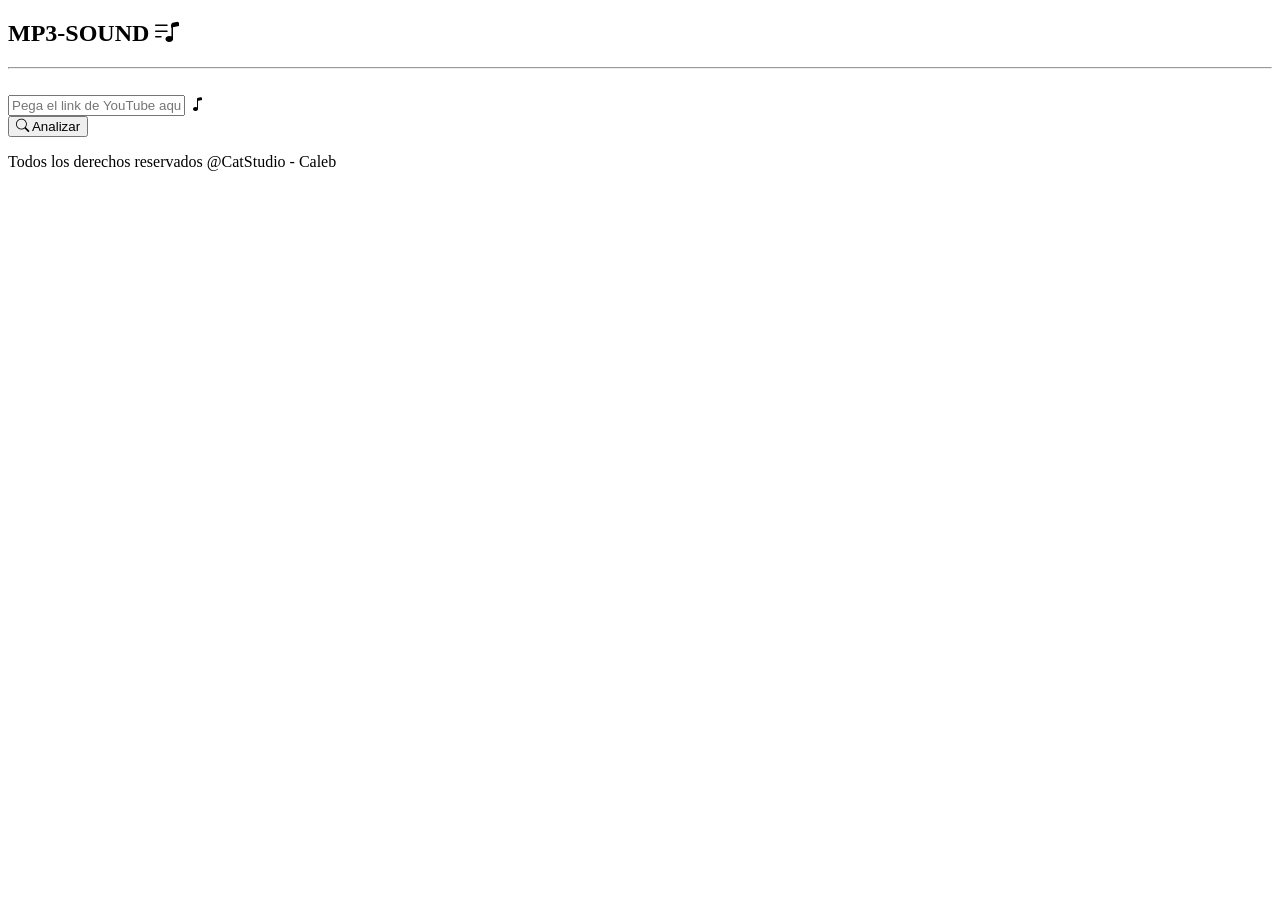
==== app/templates/index.html @ d2312eb0 "MP3-SOUND 1.0.0" ====
<!DOCTYPE html>
<html lang="es">

<head>
    <title>MP3-SOUND | Convertidor</title>
    <link rel="stylesheet" href="/static/css/style.css">
    <link rel="stylesheet" href="/static/css/opciones.css">
    <link rel="stylesheet" href="https://cdn.jsdelivr.net/npm/bootstrap-icons@1.11.1/font/bootstrap-icons.css">
</head>

<body>
    <main>
        <section class="seccion descargar">
            <h1>MP3-SOUND <i class="bi bi-music-note-list"></i></h1>
            <hr>
            <br>
            <div class="search-box">
                <div class="input-box">
                    <input type="text" id="url-input" placeholder="Pega el link de YouTube aquí...">
                    <i class="bi bi-music-note"></i>
                </div>

                <div class="btn">
                    <button onclick="analizarLink()">
                        <i class="bi bi-search"></i>
                        <span>Analizar</span>
                    </button>
                </div>
            </div>


            <div id="resultado-analisis"></div>
        </section>
    </main>

    <footer>
        <p>Todos los derechos reservados @CatStudio - Caleb</p>
    </footer>

    <script src="/static/js/analyzer.js"></script>
    <script src="/static/js/opciones.js"></script>
</body>

</html>
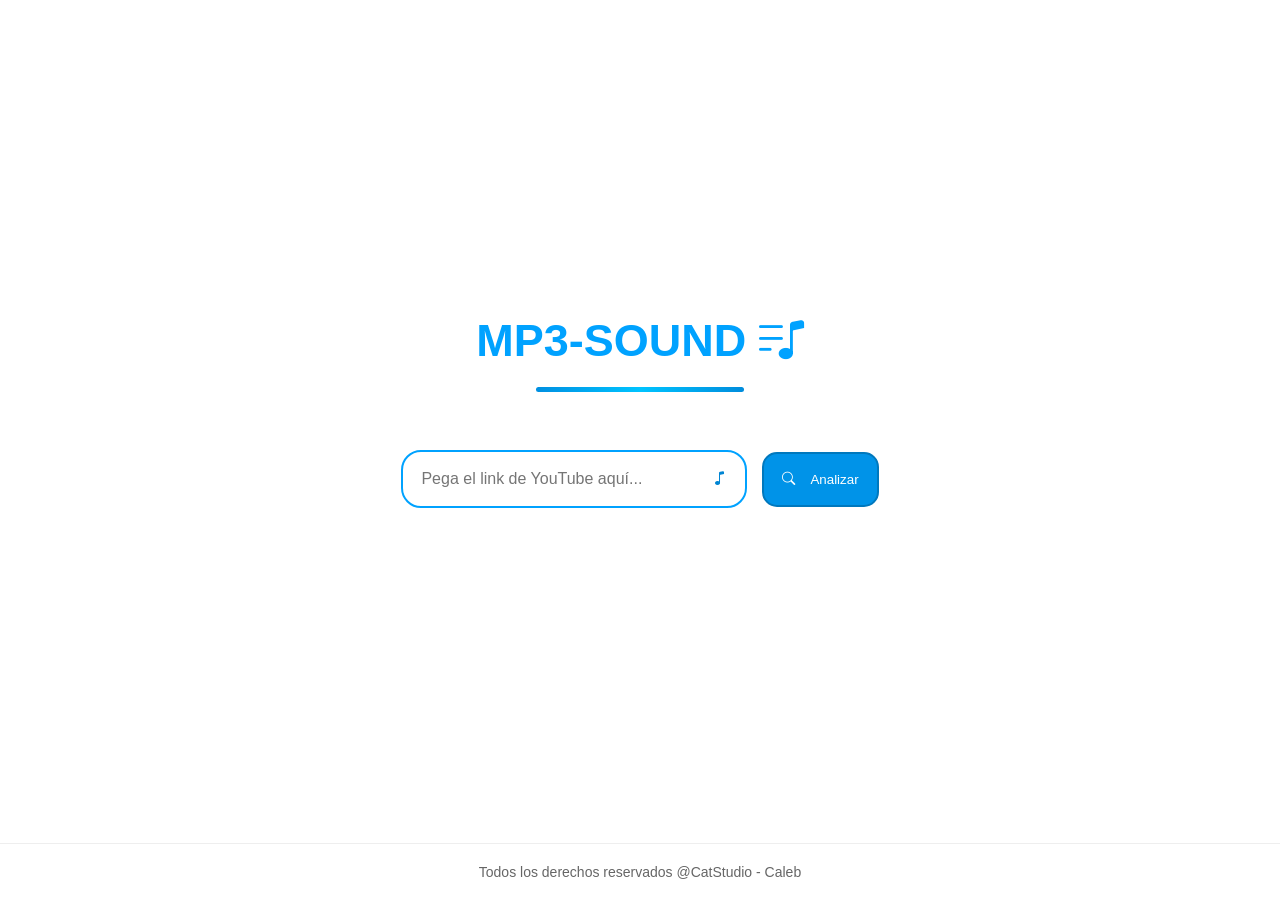
==== commit e2b043cf: "Correcciones" ====
--- a/app/templates/index.html
+++ b/app/templates/index.html
@@ -3,12 +3,14 @@
 
 <head>
     <title>MP3-SOUND | Convertidor</title>
+    <link rel="stylesheet" href="../static/css/style.css">
     <link rel="stylesheet" href="/static/css/style.css">
     <link rel="stylesheet" href="/static/css/opciones.css">
     <link rel="stylesheet" href="https://cdn.jsdelivr.net/npm/bootstrap-icons@1.11.1/font/bootstrap-icons.css">
 </head>
 
 <body>
+    <header></header>
     <main>
         <section class="seccion descargar">
             <h1>MP3-SOUND <i class="bi bi-music-note-list"></i></h1>
--- a/app/static/css/style.css
+++ b/app/static/css/style.css
@@ -0,0 +1,195 @@
+@import url("https://fonts.googleapis.com/css2?family=Work+Sans:ital,wght@0,100..900;1,100..900&display=swap");
+
+* {
+  margin: 0;
+  padding: 0;
+  box-sizing: border-box;
+  font-family: "Work Sans", sans-serif;
+  font-optical-sizing: auto;
+  font-style: normal;
+}
+
+:root {
+  --color-h1: #00a2ff;
+}
+
+/* Corregido para que el footer no flote en medio de la pantalla */
+body {
+  background: #fff;
+  min-height: 100vh;
+  display: flex;
+  flex-direction: column;
+}
+
+main {
+  flex: 1;
+  padding: 30px;
+  display: flex;
+  align-items: center;
+  justify-content: center;
+  flex-direction: column;
+  gap: 20px;
+  position: relative; /* <--- Añade esto */
+  width: 100%; /* Asegura que ocupe todo el ancho */
+}
+
+.seccion {
+  width: 60%;
+  display: flex;
+  align-items: center;
+  justify-content: center;
+  flex-direction: column;
+  gap: 20px;
+  background: #ffffff;
+  padding: 20px;
+  border-radius: 20px;
+}
+
+.descargar h1 {
+  font-size: 45px;
+  color: var(--color-h1);
+  text-align: center;
+}
+
+.seccion hr {
+  border: none;
+  height: 5px;
+  width: 30%;
+  border-radius: 100px;
+  background: linear-gradient(to right, #008fe1, #00c3ff, #008cdc);
+}
+
+.search-box,
+.input-box {
+  width: 100%;
+  display: flex;
+  align-items: center;
+  justify-content: center;
+  gap: 15px;
+}
+
+.input-box {
+  width: 50%;
+  cursor: default;
+  border-radius: 20px;
+  border: 2px solid #00a2ff;
+  transition: ease 0.5s;
+  padding: 18px; /* Movido aqui para que el borde no baile */
+}
+
+.input-box:hover {
+  box-shadow: 0 0 15px #00a2ff58;
+  width: 100%;
+}
+
+.input-box input {
+  caret-shape: block;
+  color: #008cdc;
+  font-weight: 500;
+  cursor: pointer;
+  height: 100%;
+  width: 100%;
+  background: transparent;
+  border: none;
+  outline: none;
+  font-size: 16px;
+}
+
+.input-box i {
+  background: transparent;
+  color: #0085d3;
+}
+
+/* Estilo para el boton tal cual el tuyo */
+.btn button {
+  padding: 18px;
+  width: 100%;
+  display: flex;
+  align-items: center;
+  justify-content: center;
+  gap: 15px;
+  border-radius: 15px;
+  border: 2px solid #0078bd;
+  background: #0093e8;
+  color: #fff;
+  transition: ease 0.5s;
+  cursor: pointer;
+}
+
+.btn button:hover {
+  transform: scale(1.1);
+  box-shadow: 0 5px 10px #0078bda9;
+}
+
+/* Footer corregido */
+footer {
+  flex-shrink: 0; /* <--- Evita que el footer se aplaste o deforme */
+  width: 100%;
+  padding: 20px;
+  text-align: center;
+  background: #fff;
+  border-top: 1px solid #eee;
+}
+
+footer p {
+  color: #666;
+  font-size: 14px;
+}
+
+/* Media query para que no se rompa en movil */
+@media (max-width: 768px) {
+  .seccion {
+    width: 90%;
+  }
+  .search-box {
+    flex-direction: column;
+  }
+  .input-box {
+    width: 100% !important;
+  }
+}
+
+.loader-container {
+  display: flex;
+  flex-direction: column;
+  align-items: center;
+  gap: 15px;
+  padding: 20px;
+  color: #008cdc;
+  font-weight: bold;
+}
+
+/* Spinner circular azul */
+.spinner-blue {
+  width: 40px;
+  height: 40px;
+  border: 4px solid #f3f3f3;
+  border-top: 4px solid #00a2ff;
+  border-radius: 50%;
+  animation: spin 1s linear infinite;
+}
+
+@keyframes spin {
+  0% {
+    transform: rotate(0deg);
+  }
+  100% {
+    transform: rotate(360deg);
+  }
+}
+
+/* Animación de entrada para el iframe */
+iframe {
+  animation: fadeIn 0.8s ease;
+}
+
+@keyframes fadeIn {
+  from {
+    opacity: 0;
+    transform: scale(0.9);
+  }
+  to {
+    opacity: 1;
+    transform: scale(1);
+  }
+}
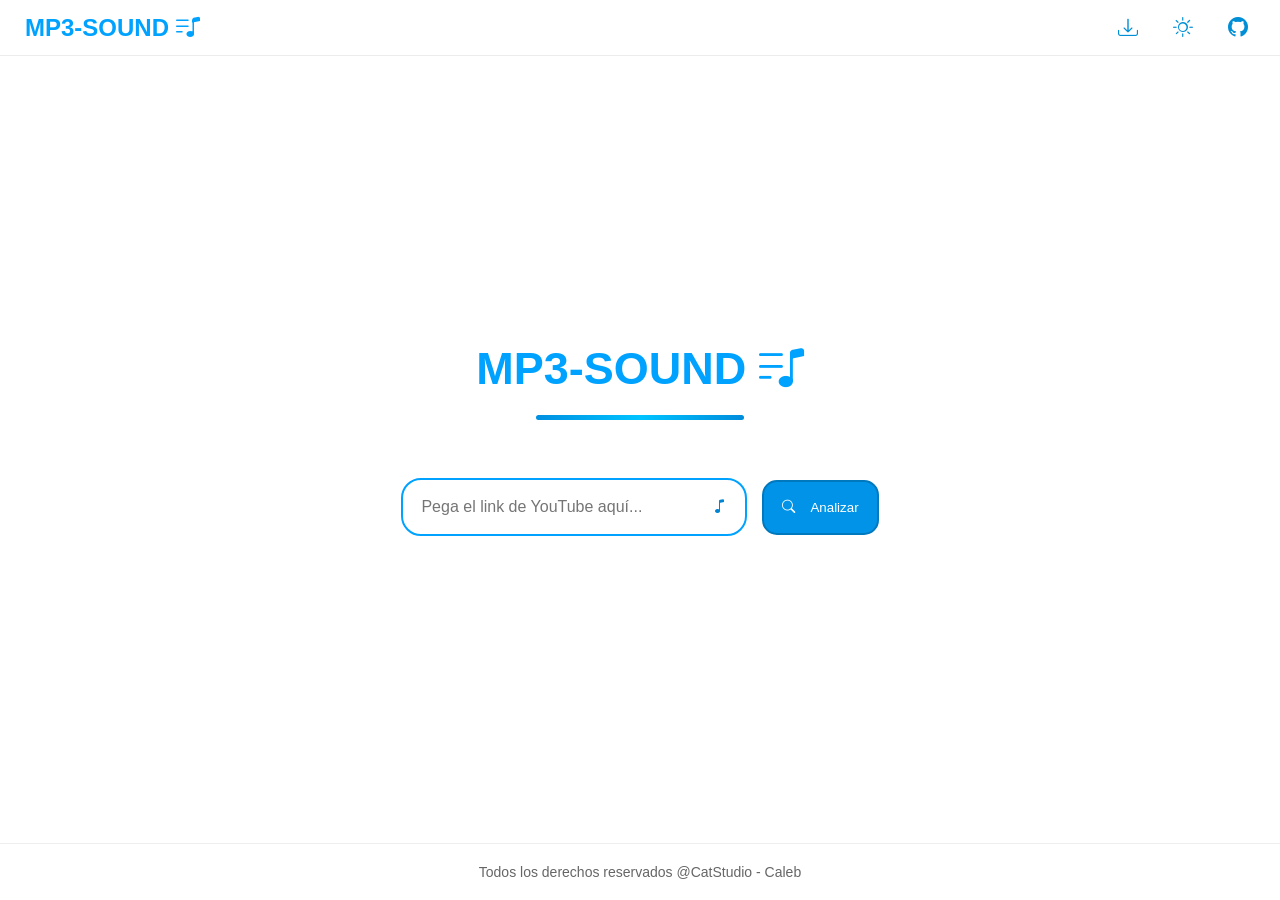
==== commit 6e9ab397: "agruegado header" ====
--- a/app/templates/index.html
+++ b/app/templates/index.html
@@ -10,7 +10,20 @@
 </head>
 
 <body>
-    <header></header>
+    <header>
+        <h2>MP3-SOUND <i class="bi bi-music-note-list"></i></h2>
+        <div class="box-header">
+            <a href="#" class="box-btn">
+                <i class="bi bi-download"></i>
+            </a>
+            <button type="button" class="box-btn">
+                <i class="bi bi-sun"></i>
+            </button>
+            <a href="#" class="box-btn">
+                <i class="bi bi-github"></i>
+            </a>
+        </div>
+    </header>
     <main>
         <section class="seccion descargar">
             <h1>MP3-SOUND <i class="bi bi-music-note-list"></i></h1>
--- a/app/static/css/style.css
+++ b/app/static/css/style.css
@@ -19,6 +19,39 @@
   min-height: 100vh;
   display: flex;
   flex-direction: column;
+}
+
+header{
+  width: 100%;
+  position: sticky;
+  top: 0;
+
+  display: flex;
+  align-items: center;
+  justify-content: space-between;
+  padding: 10px 25px; 
+  border-bottom: 1px solid #ececec;
+}
+header h2{
+  color: var(--color-h1);
+}
+.box-header{
+  display: flex;
+  align-items: center;
+  justify-content: center;
+  gap: 20px;
+}
+.box-header .box-btn{
+  font-size: 20px;
+  display: flex;
+  align-items: center;
+  justify-content: center;
+  width: 35px;
+  height: 35px;
+  border: none;
+  text-decoration: none;
+  background: transparent;
+  color: #008fd6;
 }
 
 main {
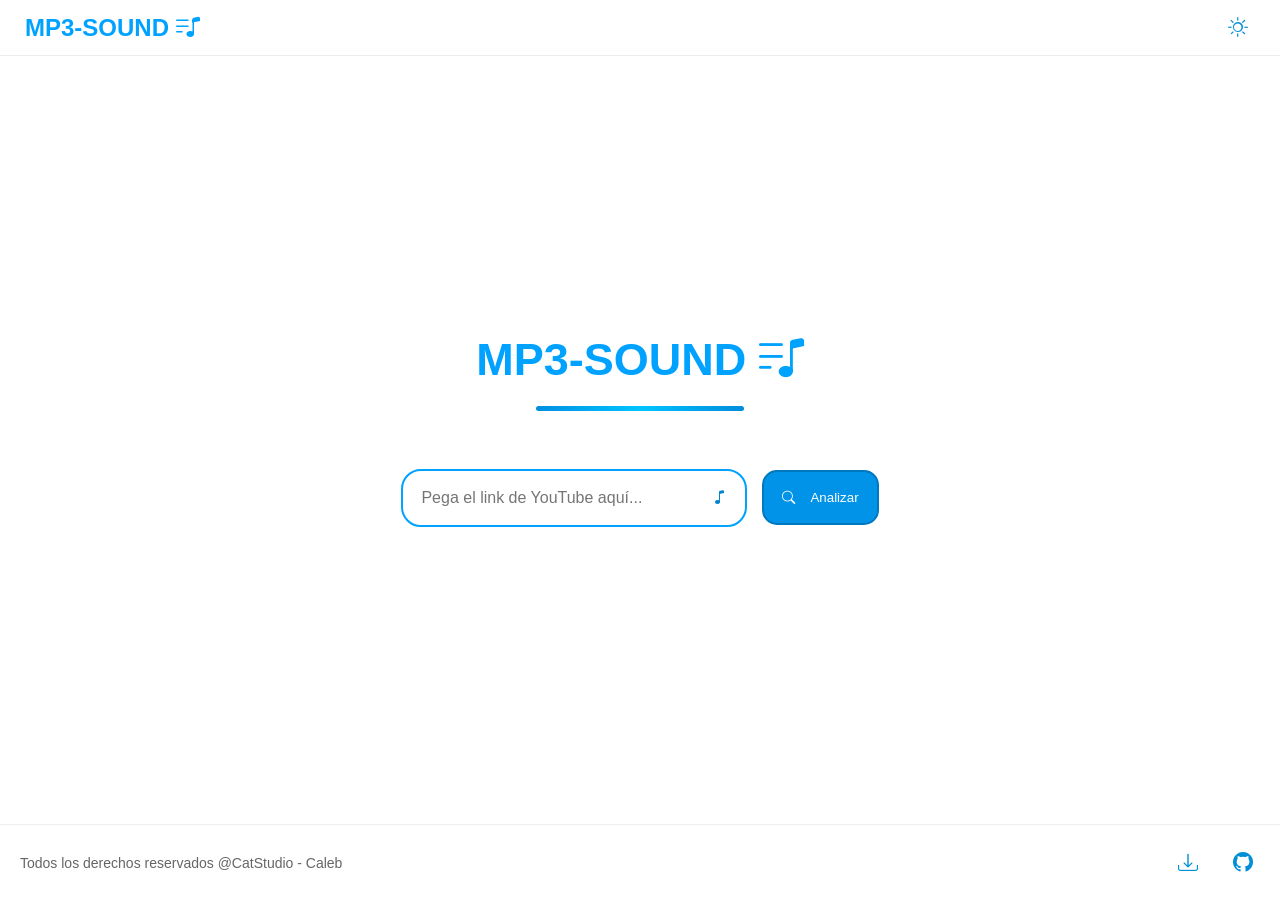
==== commit 6dcf67ee: "Probando si sube" ====
--- a/app/templates/index.html
+++ b/app/templates/index.html
@@ -13,15 +13,9 @@
     <header>
         <h2>MP3-SOUND <i class="bi bi-music-note-list"></i></h2>
         <div class="box-header">
-            <a href="#" class="box-btn">
-                <i class="bi bi-download"></i>
-            </a>
             <button type="button" class="box-btn">
                 <i class="bi bi-sun"></i>
             </button>
-            <a href="#" class="box-btn">
-                <i class="bi bi-github"></i>
-            </a>
         </div>
     </header>
     <main>
@@ -50,6 +44,14 @@
 
     <footer>
         <p>Todos los derechos reservados @CatStudio - Caleb</p>
+        <div class="box-header">
+            <a href="#" class="box-btn">
+                <i class="bi bi-download"></i>
+            </a>
+            <a href="#" class="box-btn">
+                <i class="bi bi-github"></i>
+            </a>
+        </div>
     </footer>
 
     <script src="/static/js/analyzer.js"></script>
--- a/app/static/css/style.css
+++ b/app/static/css/style.css
@@ -157,6 +157,9 @@
 /* Footer corregido */
 footer {
   flex-shrink: 0; /* <--- Evita que el footer se aplaste o deforme */
+  display: flex;
+  align-items: center;
+  justify-content: space-between;
   width: 100%;
   padding: 20px;
   text-align: center;
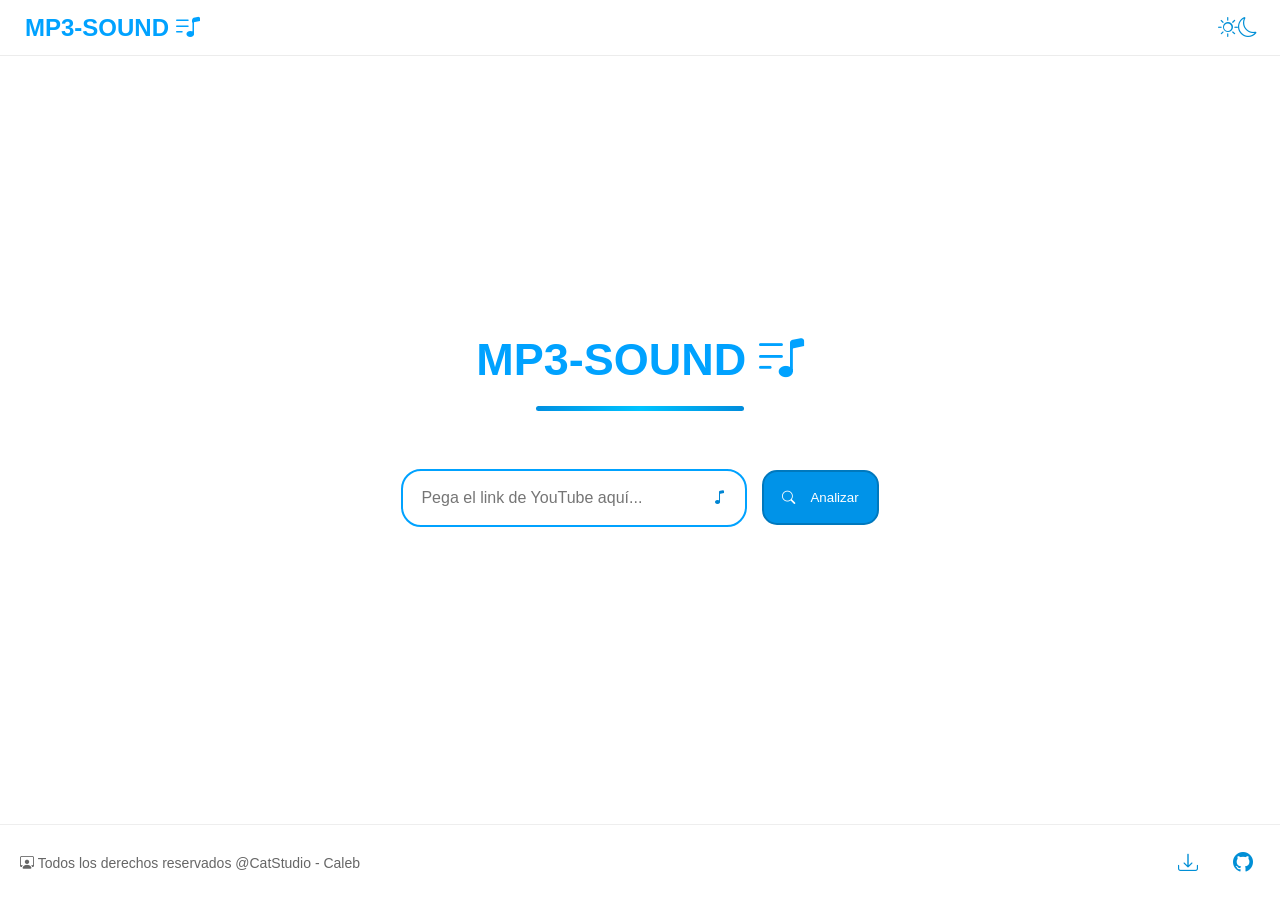
==== commit edc6dc1a: "Modo dark - ligth" ====
--- a/app/templates/index.html
+++ b/app/templates/index.html
@@ -4,8 +4,11 @@
 <head>
     <title>MP3-SOUND | Convertidor</title>
     <link rel="stylesheet" href="../static/css/style.css">
+    <link rel="stylesheet" href="../static/css/responsive.css">
     <link rel="stylesheet" href="/static/css/style.css">
+    <!-- <link rel="stylesheet" href="/static/css/darkMode.css"> -->
     <link rel="stylesheet" href="/static/css/opciones.css">
+    <link rel="stylesheet" href="/static/css/responsive.css">
     <link rel="stylesheet" href="https://cdn.jsdelivr.net/npm/bootstrap-icons@1.11.1/font/bootstrap-icons.css">
 </head>
 
@@ -13,8 +16,11 @@
     <header>
         <h2>MP3-SOUND <i class="bi bi-music-note-list"></i></h2>
         <div class="box-header">
-            <button type="button" class="box-btn">
+            <!-- esto activa el css de modo dar mokde -->
+            <button type="button" class="box-btn" id="darkMode">
                 <i class="bi bi-sun"></i>
+                <!-- esto estara oculto por defecto pero aparecesar cuando se active el mdo dia-->
+                <i class="bi bi-moon"></i>
             </button>
         </div>
     </header>
@@ -43,7 +49,10 @@
     </main>
 
     <footer>
-        <p>Todos los derechos reservados @CatStudio - Caleb</p>
+        <p>
+            <i class="bi bi-person-workspace"></i>
+            Todos los derechos reservados @CatStudio - Caleb
+        </p>
         <div class="box-header">
             <a href="#" class="box-btn">
                 <i class="bi bi-download"></i>
@@ -54,6 +63,7 @@
         </div>
     </footer>
 
+    <script src="../static/js/darkmode.js"></script>
     <script src="/static/js/analyzer.js"></script>
     <script src="/static/js/opciones.js"></script>
 </body>
--- a/app/static/css/responsive.css
+++ b/app/static/css/responsive.css
@@ -0,0 +1,33 @@
+@media (max-width: 850px) {
+  body {
+    width: 100%;
+  }
+  header {
+    padding: 10px 15px;
+  }
+  header h2 {
+    font-size: 20px;
+  }
+  main {
+    padding: 10px;
+    display: flex;
+    justify-content: flex-start;
+  }
+  .seccion {
+    width: 100%;
+  }
+  .search-box {
+    width: 100%;
+    display: flex;
+    flex-direction: column;
+  }
+  .input-box {
+    width: 100%;
+  }
+  footer {
+    width: 100%;
+  }
+  footer p {
+    font-size: 10px;
+  }
+}
